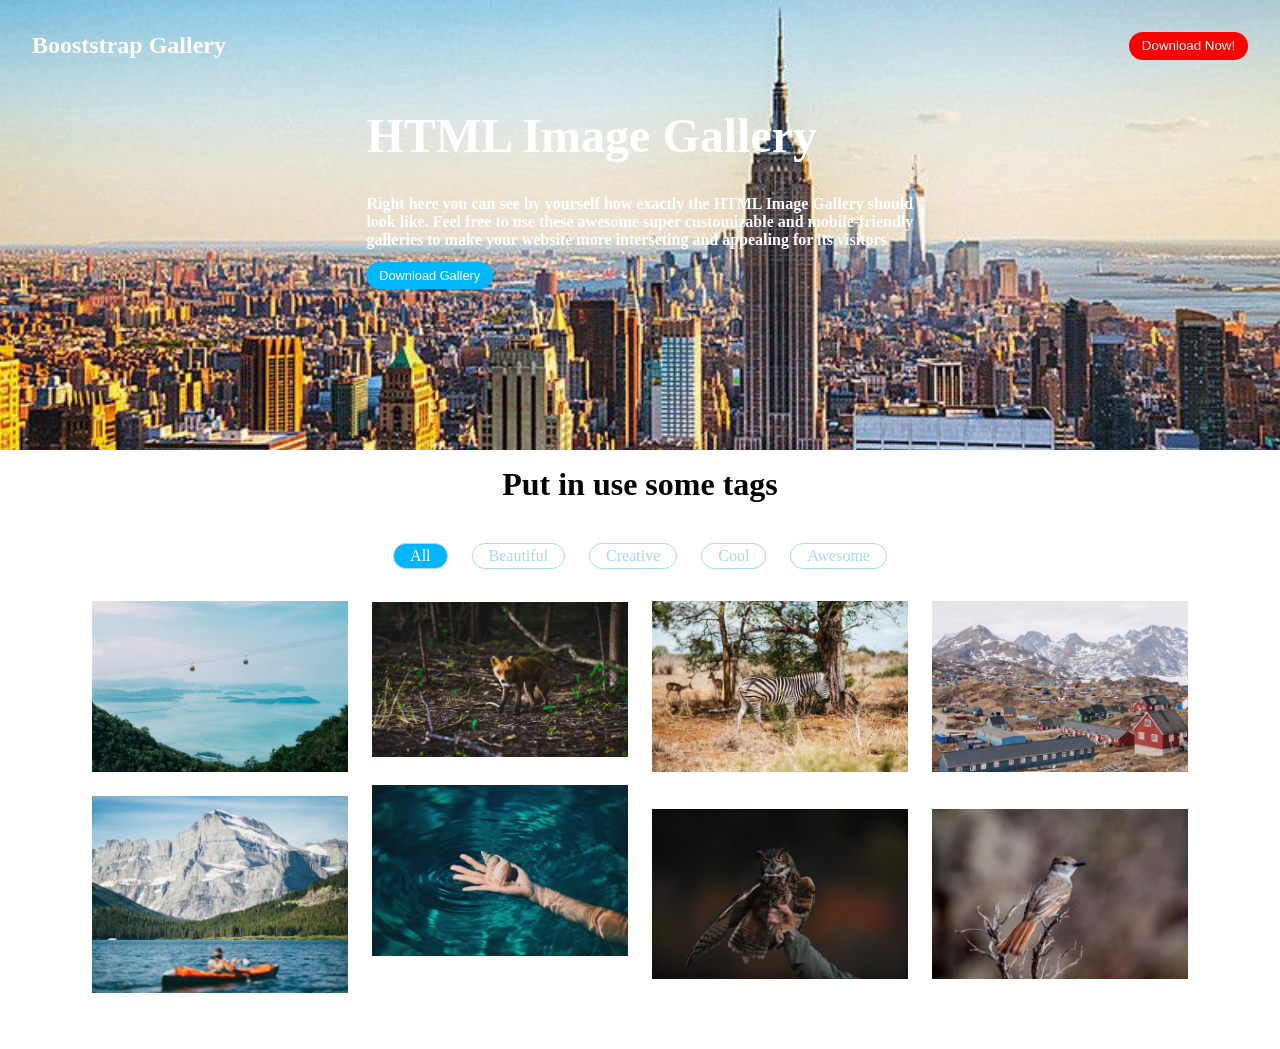
==== index.html @ 8209bae3 "first commit" ====
<!DOCTYPE html>
<html lang="en">
  <head>
    <meta charset="UTF-8" />
    <meta name="viewport" content="width=device-width, initial-scale=1.0" />
    <title>Photo Gallery</title>
    <link rel="stylesheet" href="./styles.css" />
  </head>
  <body>
    <section class="photo_gallery">
      <header>
        <h2>Booststrap Gallery</h2>
        <button>Download Now!</button>
      </header>

      <div>
        <h1>HTML Image Gallery</h1>
        <p>
          Right here you can see by yourself how exactly the HTML Image Gallery
          should look like. Feel free to use these awesome super customizable
          and mobile-friendly galleries to make your website more interseting
          and appealing for its visitors
        </p>
        <button>Download Gallery</button>
      </div>
    </section>

    <section class="photo_gallery_content">
      <h2>Put in use some tags</h2>

      <div class="btn">
        <p>All</p>
        <p>Beautiful</p>
        <p>Creative</p>
        <p>Cool</p>
        <p>Awesome</p>
      </div>

      <div class="photo_gallery_image">
        <div>
          <img src="../images/3.jpg" alt="" />
          <img class="move_image-up" src="../images/2.jpg" alt="" />
          <img src="../images/4.jpg" alt="" />
          <img src="../images/6.jpg" alt="" />
        </div>

        <div class="row-gap">
          <img src="../images/5.jpg" alt="" />
          <img class="move_image" src="../images//8.jpg" alt="" />
          <img src="../images/10.jpg" alt="" />
          <img src="../images/7.jpg" alt="" />
        </div>
      </div>
    </section>
  </body>
</html>
---- styles.css ----
* {
  margin: 0;
  padding: 0;
  box-sizing: border-box;
  scroll-behavior: smooth;
}

body {
  color: hsl(0, 0%, 100%);
}

.photo_gallery {
  display: flex;
  flex-direction: column;
  background: url(../images/1.jpg) no-repeat;
  background-size: cover;

  height: 50vh;
  padding: 2rem;
}

header {
  display: flex;
  justify-content: space-between;
  align-items: center;
}

header h2 {
  font-size: 1.5rem;
  cursor: pointer;
}

header button {
  display: flex;
  justify-content: center;
  align-items: center;
  background-color: hsl(0, 100%, 50%);
  border-radius: 15px;
  border: none;
  padding: 0.4rem 0.8rem;
  color: hsl(0, 0%, 100%);
  cursor: pointer;
}

header button:hover {
  background-color: hsl(0, 73%, 37%);
}

.photo_gallery div {
  display: flex;
  flex-direction: column;
  justify-content: center;
  align-items: start;
  margin: 0 auto;
  /* background-color: hsl(0, 73%, 37%); */
  width: 45%;
  margin-top: 2rem;
  padding-block: 1rem;
}

h1 {
  text-align: start;
  margin-bottom: 2rem;
  font-size: 3rem;
}

.photo_gallery div p {
  font-weight: 600;
}

.photo_gallery div button {
  display: flex;
  justify-self: center;
  align-self: flex-start;
  margin-top: 0.8rem;
  border-radius: 15px;
  background-color: hsl(197, 100%, 50%);
  padding: 0.4rem 0.8rem;
  border: none;
  font-size: 0.8rem;
  color: hsl(0, 0%, 100%);
  cursor: pointer;
}

.photo_gallery div button:hover {
  background-color: hsl(197, 68%, 33%)
}

.photo_gallery_content {
  display: flex;
  flex-direction: column;
  margin-bottom: 2.5rem;
  padding-bottom: 1rem;
}

.photo_gallery_content h2 {
  text-align: center;
  color: hsl(0, 0%, 0%);
  font-size: 2rem;
  margin-block: 1rem;
}

.photo_gallery_content .btn {
  display: flex;
  justify-content: center;
  align-items: center;
  gap: 1.5rem;
  margin-top: 1.5rem;
  margin-bottom: 2rem;
}

.photo_gallery_content .btn p:nth-child(1) {
  background-color: hsl(197, 100%, 50%);
  color: hsl(0, 0%, 100%);
}

.photo_gallery_content p {
  color: hsl(195, 53%, 79%);
  border: 1px solid hsl(195, 53%, 79%);
  border-radius: 15px;
  padding: 0.2rem 1rem;
  cursor: pointer;
}

.photo_gallery_content p:hover,
.photo_gallery_content .btn p:nth-child(1):hover {
  background-color: hsl(195, 49%, 52%);
  color: hsl(0, 0%, 100%);
}

.photo_gallery_image {
  display: flex;
  flex-direction: column;
  justify-content: center;
  align-items: center;
}

.photo_gallery_image div {
  display: flex;
  justify-content: center;
  align-items: center;
  gap: 1.5rem;

  /* align-items: center; */
  width: 100%;
}

.photo_gallery_image div img {
  width: 20%;
}

.row-gap {
  display: flex;
  justify-content: center;
  margin-top: 1.5rem;
}

.move_image-up {
  margin-top: -0.9rem;
}

.move_image {
  margin-top: -3rem;
}
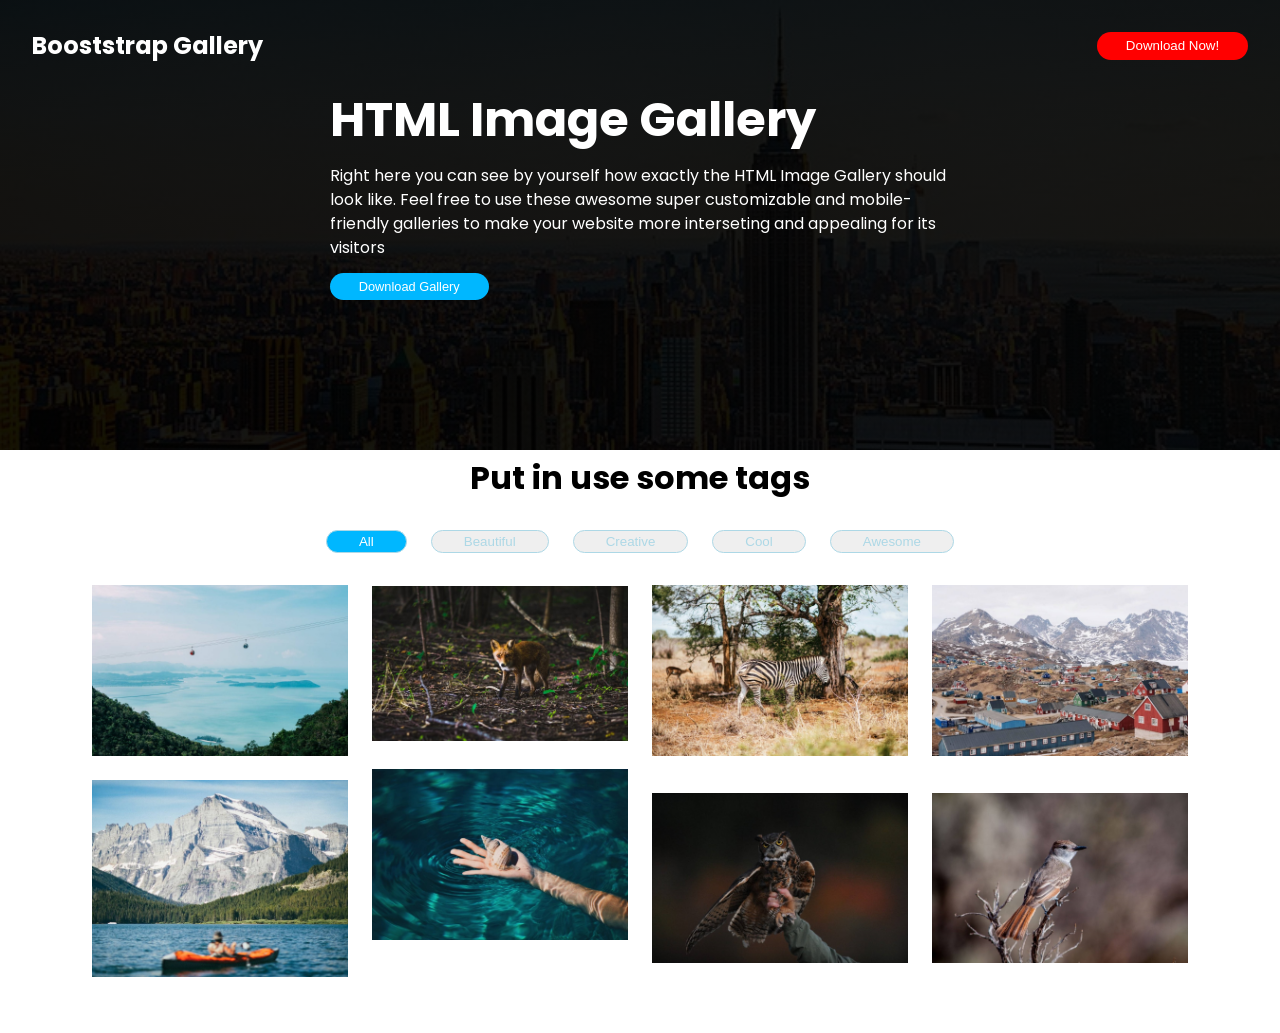
==== commit 3ee20bc1: "add an overlay" ====
--- a/index.html
+++ b/index.html
@@ -29,11 +29,11 @@
       <h2>Put in use some tags</h2>
 
       <div class="btn">
-        <p>All</p>
-        <p>Beautiful</p>
-        <p>Creative</p>
-        <p>Cool</p>
-        <p>Awesome</p>
+        <button>All</button>
+        <button>Beautiful</button>
+        <button>Creative</button>
+        <button>Cool</button>
+        <button>Awesome</button>
       </div>
 
       <div class="photo_gallery_image">
--- a/styles.css
+++ b/styles.css
@@ -1,3 +1,7 @@
+@import url(https://fonts.googleapis.com/css?family=Poppins:100,100italic,200,200italic,300,300italic,regular,italic,500,500italic,600,600italic,700,700italic,800,800italic,900,900italic);
+/*
+@import url(https://fonts.googleapis.com/css?family=Roboto:100,100italic,300,300italic,regular,italic,500,500italic,700,700italic,900,900italic); */
+
 * {
   margin: 0;
   padding: 0;
@@ -6,18 +10,29 @@
 }
 
 body {
+  font-family: Poppins;
+  line-height: 1.5rem;
   color: hsl(0, 0%, 100%);
+  overflow-x: hidden;
 }
 
 .photo_gallery {
   display: flex;
   flex-direction: column;
-  background: url(../images/1.jpg) no-repeat;
+  background-image:
+  linear-gradient(45deg, 
+  #000000ea, 
+  #020303ea), url('../images/1.jpg');
+  width: 100%;
   background-size: cover;
-
   height: 50vh;
   padding: 2rem;
+ 
+ 
+    color: #fff;
+  /* filter:brightness(.2); */
 }
+
 
 header {
   display: flex;
@@ -37,13 +52,15 @@
   background-color: hsl(0, 100%, 50%);
   border-radius: 15px;
   border: none;
-  padding: 0.4rem 0.8rem;
+  padding: 0.4rem 1.8rem;
   color: hsl(0, 0%, 100%);
   cursor: pointer;
+  transition: 0.5s ease-in-out;
 }
 
 header button:hover {
   background-color: hsl(0, 73%, 37%);
+  transform: scale(1.2);
 }
 
 .photo_gallery div {
@@ -52,8 +69,7 @@
   justify-content: center;
   align-items: start;
   margin: 0 auto;
-  /* background-color: hsl(0, 73%, 37%); */
-  width: 45%;
+  width: 51%;
   margin-top: 2rem;
   padding-block: 1rem;
 }
@@ -64,10 +80,6 @@
   font-size: 3rem;
 }
 
-.photo_gallery div p {
-  font-weight: 600;
-}
-
 .photo_gallery div button {
   display: flex;
   justify-self: center;
@@ -75,15 +87,17 @@
   margin-top: 0.8rem;
   border-radius: 15px;
   background-color: hsl(197, 100%, 50%);
-  padding: 0.4rem 0.8rem;
+  padding: 0.4rem 1.8rem;
   border: none;
   font-size: 0.8rem;
   color: hsl(0, 0%, 100%);
   cursor: pointer;
+  transition: 0.5s ease-in-out;
 }
 
 .photo_gallery div button:hover {
-  background-color: hsl(197, 68%, 33%)
+  background-color: hsl(197, 68%, 33%);
+  transform: scale(1.2);
 }
 
 .photo_gallery_content {
@@ -91,6 +105,7 @@
   flex-direction: column;
   margin-bottom: 2.5rem;
   padding-bottom: 1rem;
+ 
 }
 
 .photo_gallery_content h2 {
@@ -109,23 +124,25 @@
   margin-bottom: 2rem;
 }
 
-.photo_gallery_content .btn p:nth-child(1) {
+.photo_gallery_content .btn button:nth-child(1) {
   background-color: hsl(197, 100%, 50%);
   color: hsl(0, 0%, 100%);
 }
 
-.photo_gallery_content p {
+.photo_gallery_content button {
   color: hsl(195, 53%, 79%);
   border: 1px solid hsl(195, 53%, 79%);
   border-radius: 15px;
-  padding: 0.2rem 1rem;
+  padding: 0.2rem 2rem;
   cursor: pointer;
+  transition: 0.5s ease-in-out;
 }
 
-.photo_gallery_content p:hover,
-.photo_gallery_content .btn p:nth-child(1):hover {
+.photo_gallery_content button:hover,
+.photo_gallery_content .btn button:nth-child(1):hover {
   background-color: hsl(195, 49%, 52%);
   color: hsl(0, 0%, 100%);
+  transform: scale(1.2);
 }
 
 .photo_gallery_image {
@@ -140,13 +157,16 @@
   justify-content: center;
   align-items: center;
   gap: 1.5rem;
-
-  /* align-items: center; */
   width: 100%;
 }
 
 .photo_gallery_image div img {
   width: 20%;
+  transition: 0.5s ease-in-out;
+}
+
+.photo_gallery_image div img:hover {
+  transform: scale(1.2);
 }
 
 .row-gap {
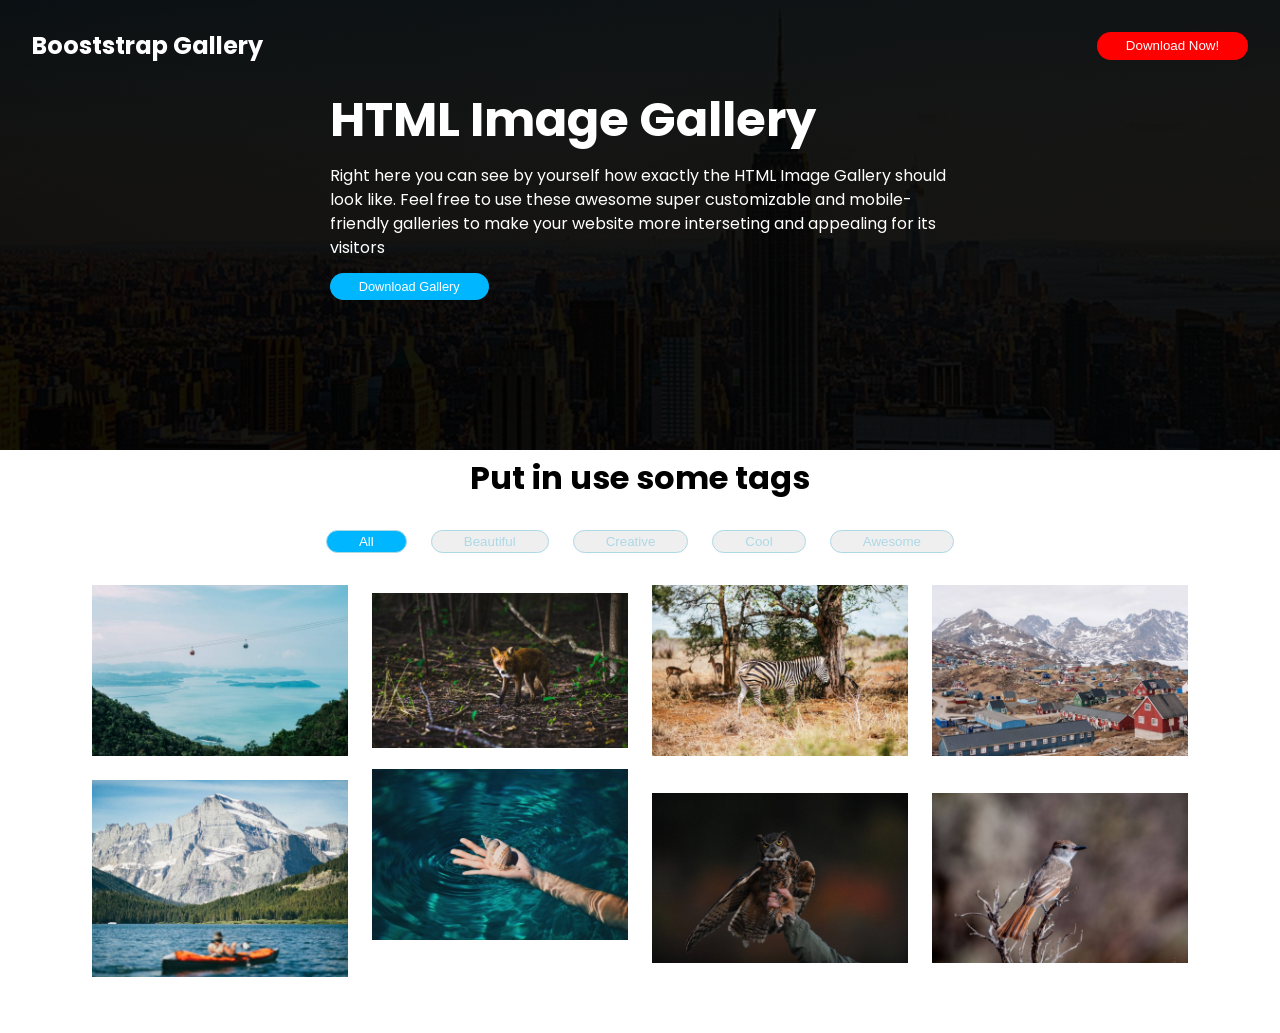
==== commit 386bcef7: "first commit" ====
--- a/index.html
+++ b/index.html
@@ -7,7 +7,7 @@
     <link rel="stylesheet" href="./styles.css" />
   </head>
   <body>
-    <section class="photo_gallery">
+    <section class="image_gallery">
       <header>
         <h2>Booststrap Gallery</h2>
         <button>Download Now!</button>
@@ -25,7 +25,7 @@
       </div>
     </section>
 
-    <section class="photo_gallery_content">
+    <section class="image_gallery_container">
       <h2>Put in use some tags</h2>
 
       <div class="btn">
@@ -36,19 +36,20 @@
         <button>Awesome</button>
       </div>
 
-      <div class="photo_gallery_image">
+      <div class="image_gallery_image">
         <div>
-          <img src="../images/3.jpg" alt="" />
-          <img class="move_image-up" src="../images/2.jpg" alt="" />
-          <img src="../images/4.jpg" alt="" />
-          <img src="../images/6.jpg" alt="" />
+          <img src="./images/3.jpg" alt="An Image" />
+          <img class="transalate-up" src="./images/2.jpg" alt="An Image" />
+          <img src="./images/4.jpg" alt="An Image" />
+          <img src="./images/6.jpg" alt="An Image" />
         </div>
 
-        <div class="row-gap">
-          <img src="../images/5.jpg" alt="" />
-          <img class="move_image" src="../images//8.jpg" alt="" />
-          <img src="../images/10.jpg" alt="" />
-          <img src="../images/7.jpg" alt="" />
+        <div class="gap">
+          <img src="./images/5.jpg" alt="An Image" />
+          <img class="translate_image" src="./images//8.jpg" alt="An Image" />
+          <img src="./images/10.jpg" alt="An Image" />
+          <img src="./images/7.jpg" alt="An Image" />
+         
         </div>
       </div>
     </section>
--- a/styles.css
+++ b/styles.css
@@ -16,13 +16,13 @@
   overflow-x: hidden;
 }
 
-.photo_gallery {
+.image_gallery {
   display: flex;
   flex-direction: column;
   background-image:
   linear-gradient(45deg, 
   #000000ea, 
-  #020303ea), url('../images/1.jpg');
+  #020303ea), url('./images/1.jpg');
   width: 100%;
   background-size: cover;
   height: 50vh;
@@ -63,7 +63,7 @@
   transform: scale(1.2);
 }
 
-.photo_gallery div {
+.image_gallery div {
   display: flex;
   flex-direction: column;
   justify-content: center;
@@ -80,7 +80,7 @@
   font-size: 3rem;
 }
 
-.photo_gallery div button {
+.image_gallery div button {
   display: flex;
   justify-self: center;
   align-self: flex-start;
@@ -95,12 +95,12 @@
   transition: 0.5s ease-in-out;
 }
 
-.photo_gallery div button:hover {
+.image_gallery div button:hover {
   background-color: hsl(197, 68%, 33%);
   transform: scale(1.2);
 }
 
-.photo_gallery_content {
+.image_gallery_container {
   display: flex;
   flex-direction: column;
   margin-bottom: 2.5rem;
@@ -108,14 +108,14 @@
  
 }
 
-.photo_gallery_content h2 {
+.image_gallery_container h2 {
   text-align: center;
   color: hsl(0, 0%, 0%);
   font-size: 2rem;
   margin-block: 1rem;
 }
 
-.photo_gallery_content .btn {
+.image_gallery_container .btn {
   display: flex;
   justify-content: center;
   align-items: center;
@@ -124,12 +124,12 @@
   margin-bottom: 2rem;
 }
 
-.photo_gallery_content .btn button:nth-child(1) {
+.image_gallery_container .btn button:nth-child(1) {
   background-color: hsl(197, 100%, 50%);
   color: hsl(0, 0%, 100%);
 }
 
-.photo_gallery_content button {
+.image_gallery_container button {
   color: hsl(195, 53%, 79%);
   border: 1px solid hsl(195, 53%, 79%);
   border-radius: 15px;
@@ -138,21 +138,21 @@
   transition: 0.5s ease-in-out;
 }
 
-.photo_gallery_content button:hover,
-.photo_gallery_content .btn button:nth-child(1):hover {
+.image_gallery_container button:hover,
+.image_gallery_container .btn button:nth-child(1):hover {
   background-color: hsl(195, 49%, 52%);
   color: hsl(0, 0%, 100%);
   transform: scale(1.2);
 }
 
-.photo_gallery_image {
+.image_gallery_image {
   display: flex;
   flex-direction: column;
   justify-content: center;
   align-items: center;
 }
 
-.photo_gallery_image div {
+.image_gallery_image div {
   display: flex;
   justify-content: center;
   align-items: center;
@@ -160,25 +160,25 @@
   width: 100%;
 }
 
-.photo_gallery_image div img {
+.image_gallery_image div img {
   width: 20%;
   transition: 0.5s ease-in-out;
 }
 
-.photo_gallery_image div img:hover {
+.image_gallery_image div img:hover {
   transform: scale(1.2);
 }
 
-.row-gap {
+.gap {
   display: flex;
   justify-content: center;
   margin-top: 1.5rem;
 }
 
-.move_image-up {
+.translate-up {
   margin-top: -0.9rem;
 }
 
-.move_image {
+.translate_image {
   margin-top: -3rem;
 }
